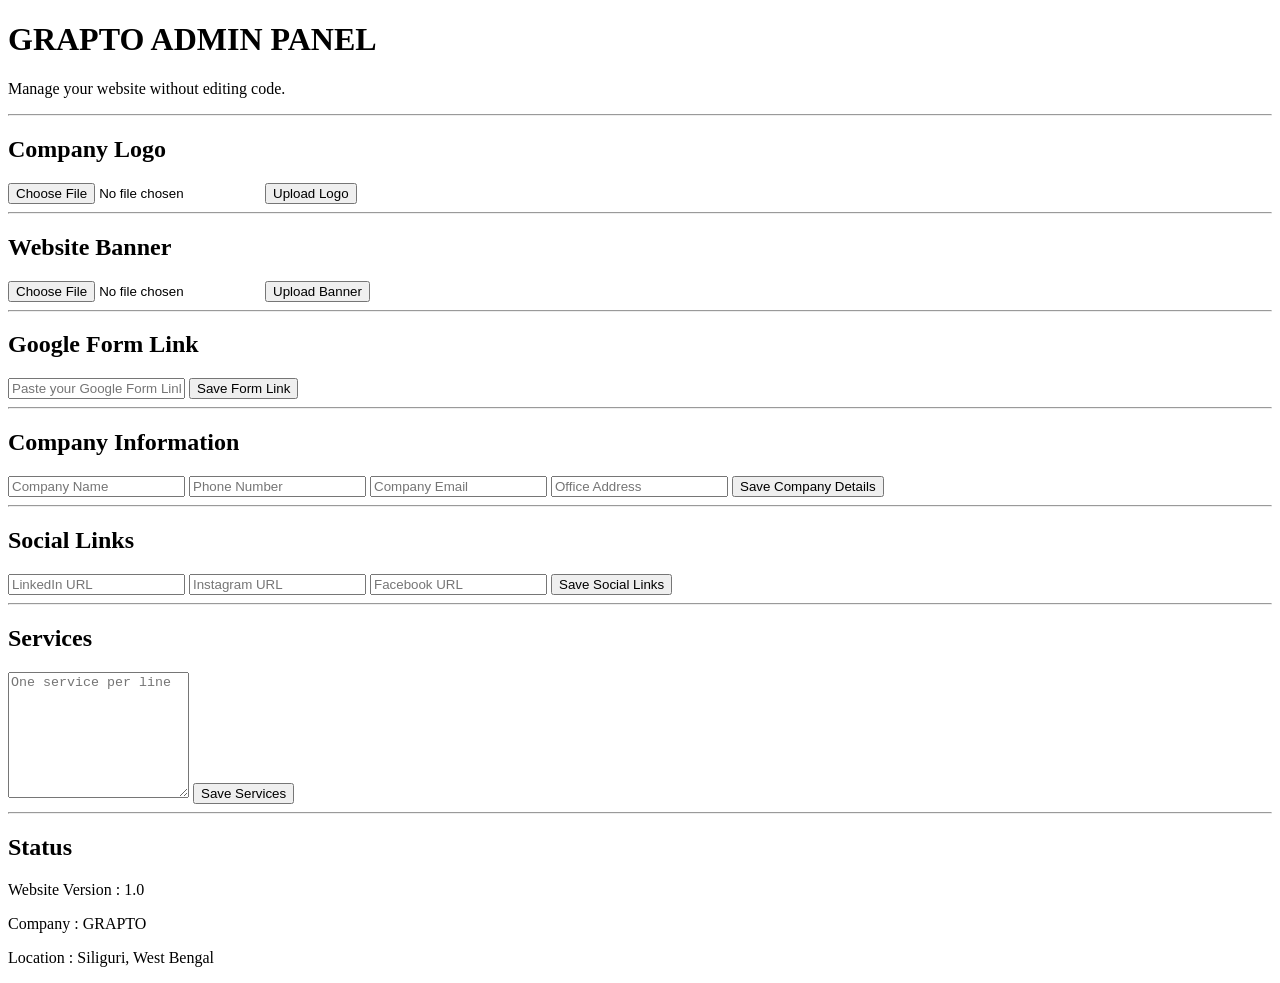
==== admin.html @ 56df452f "Add admin panel HTML structure" ====
<!DOCTYPE html>
<html lang="en">

<head>
    <meta charset="UTF-8">
    <meta name="viewport" content="width=device-width, initial-scale=1.0">
    <title>GRAPTO Admin</title>

    <link rel="stylesheet" href="assets/css/admin.css">
</head>

<body>

<div class="container">

<h1>GRAPTO ADMIN PANEL</h1>
<p>Manage your website without editing code.</p>

<hr>

<h2>Company Logo</h2>

<input type="file">

<button>Upload Logo</button>

<hr>

<h2>Website Banner</h2>

<input type="file">

<button>Upload Banner</button>

<hr>

<h2>Google Form Link</h2>

<input
type="text"
placeholder="Paste your Google Form Link here">

<button>Save Form Link</button>

<hr>

<h2>Company Information</h2>

<input
type="text"
placeholder="Company Name">

<input
type="text"
placeholder="Phone Number">

<input
type="email"
placeholder="Company Email">

<input
type="text"
placeholder="Office Address">

<button>Save Company Details</button>

<hr>

<h2>Social Links</h2>

<input
type="text"
placeholder="LinkedIn URL">

<input
type="text"
placeholder="Instagram URL">

<input
type="text"
placeholder="Facebook URL">

<button>Save Social Links</button>

<hr>

<h2>Services</h2>

<textarea
rows="8"
placeholder="One service per line"></textarea>

<button>Save Services</button>

<hr>

<h2>Status</h2>

<p>Website Version : 1.0</p>

<p>Company : GRAPTO</p>

<p>Location : Siliguri, West Bengal</p>

</div>

<script src="assets/js/admin.js"></script>

</body>
</html>
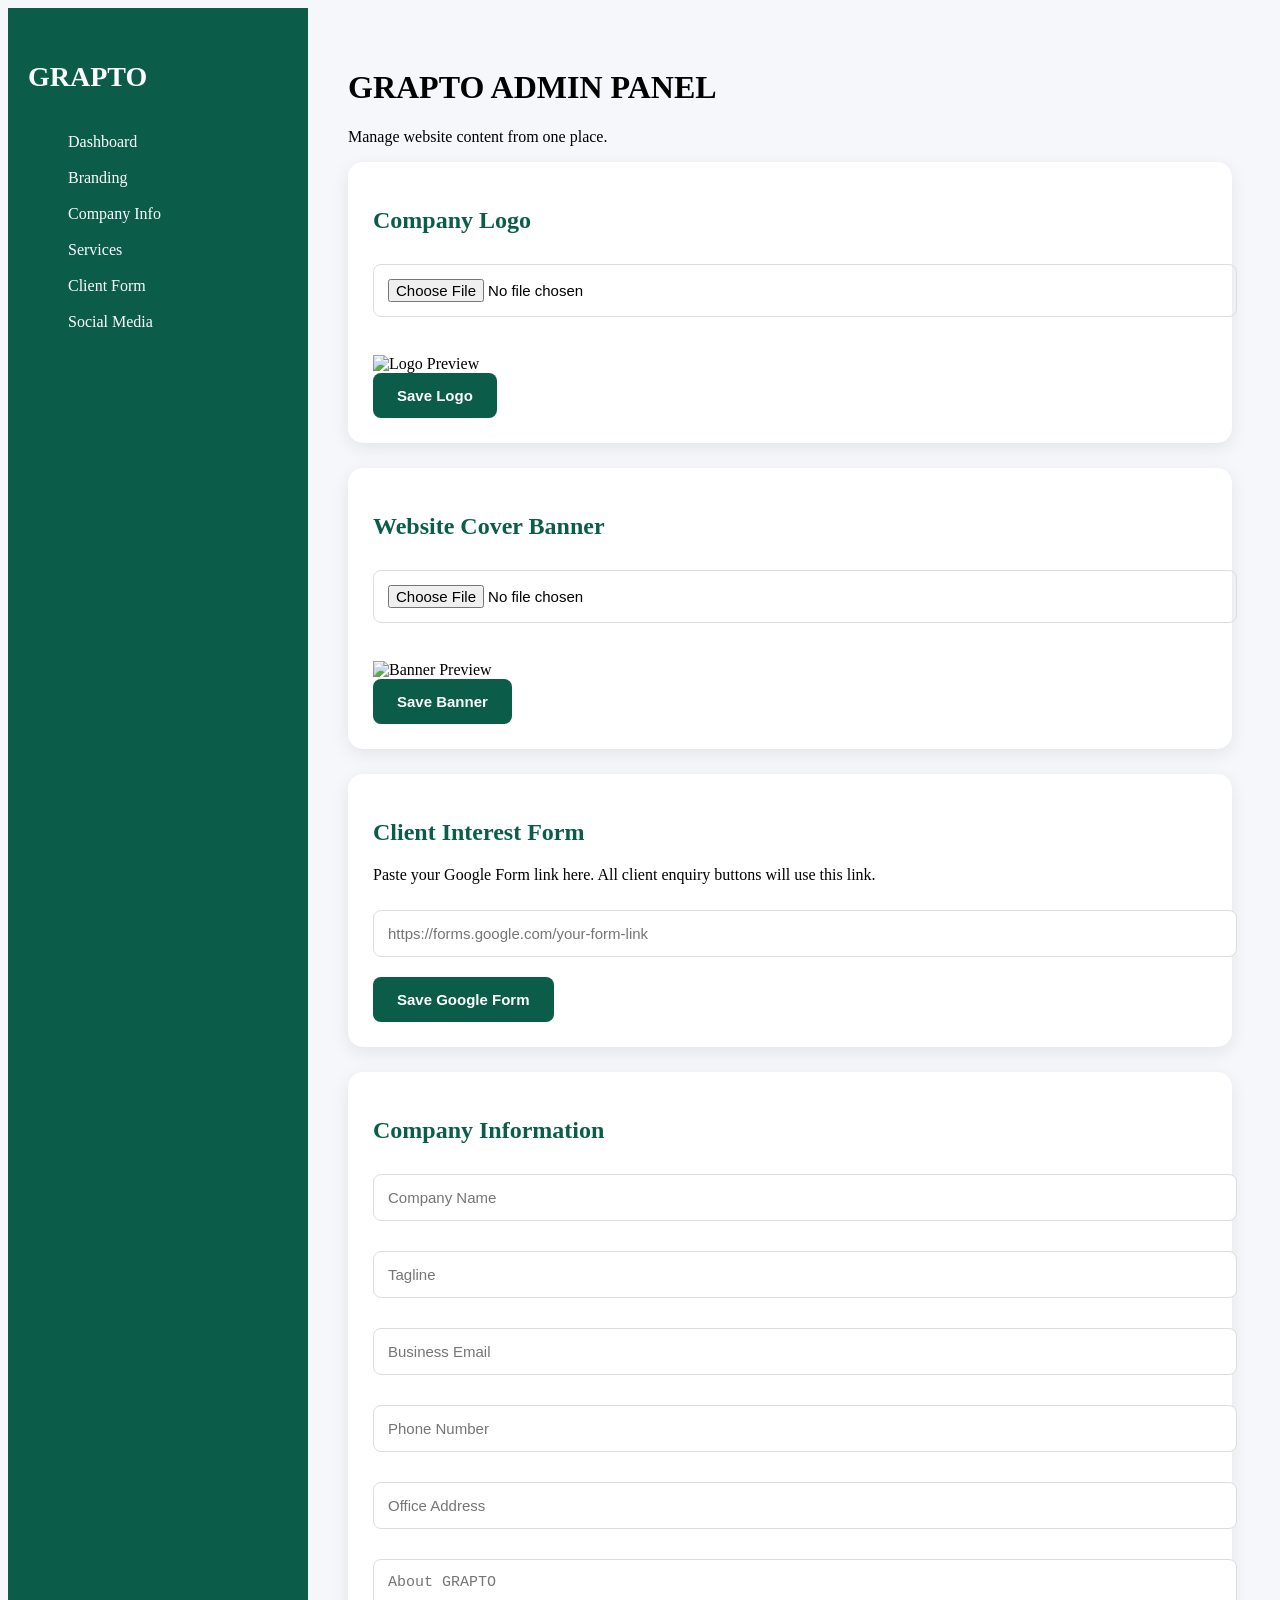
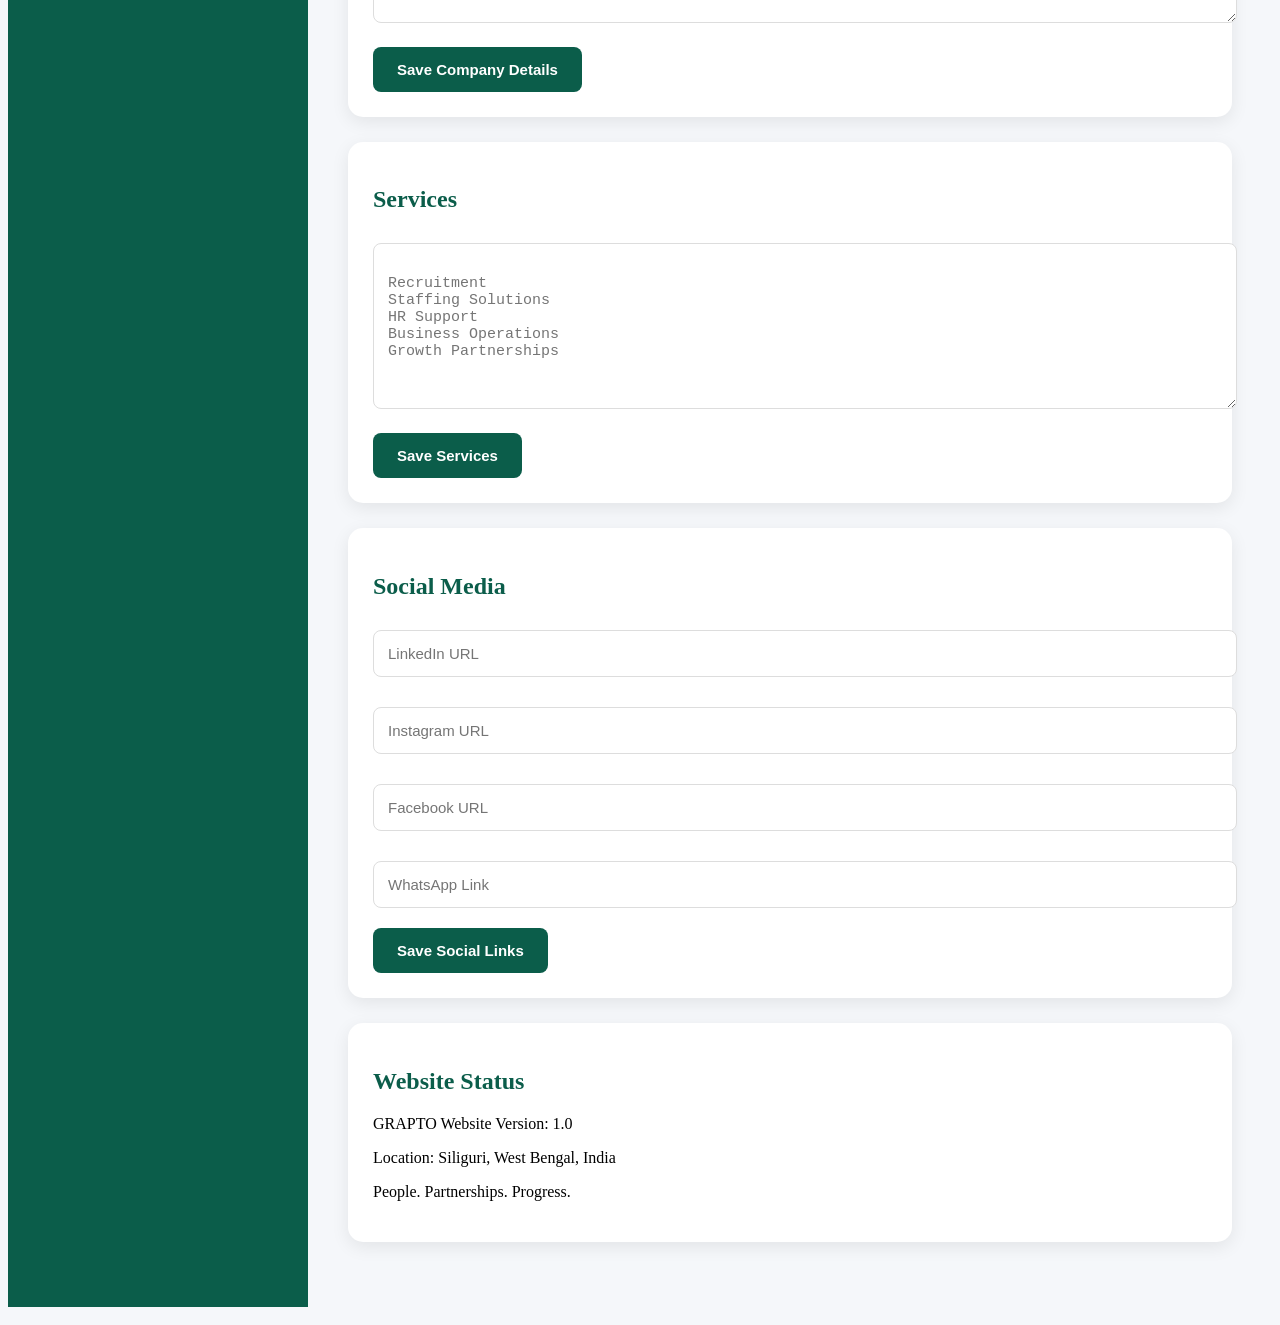
==== commit b06afc26: "Update admin.html" ====
--- a/admin.html
+++ b/admin.html
@@ -2,109 +2,264 @@
 <html lang="en">
 
 <head>
-    <meta charset="UTF-8">
-    <meta name="viewport" content="width=device-width, initial-scale=1.0">
-    <title>GRAPTO Admin</title>
-
-    <link rel="stylesheet" href="assets/css/admin.css">
+<meta charset="UTF-8">
+<meta name="viewport" content="width=device-width, initial-scale=1.0">
+
+<title>GRAPTO Admin Dashboard</title>
+
+<link rel="stylesheet" href="assets/css/admin.css">
+
 </head>
 
 <body>
 
-<div class="container">
+<div class="dashboard">
+
+<aside class="sidebar">
+
+<h1>GRAPTO</h1>
+
+<ul>
+<li>Dashboard</li>
+<li>Branding</li>
+<li>Company Info</li>
+<li>Services</li>
+<li>Client Form</li>
+<li>Social Media</li>
+</ul>
+
+</aside>
+
+
+<main class="main">
+
 
 <h1>GRAPTO ADMIN PANEL</h1>
-<p>Manage your website without editing code.</p>
-
-<hr>
+
+<p>
+Manage website content from one place.
+</p>
+
+
+
+<div class="card">
 
 <h2>Company Logo</h2>
 
-<input type="file">
-
-<button>Upload Logo</button>
-
-<hr>
-
-<h2>Website Banner</h2>
-
-<input type="file">
-
-<button>Upload Banner</button>
-
-<hr>
-
-<h2>Google Form Link</h2>
-
-<input
-type="text"
-placeholder="Paste your Google Form Link here">
-
-<button>Save Form Link</button>
-
-<hr>
+<input type="file" accept="image/*">
+
+<br><br>
+
+<img 
+src=""
+id="logoPreview"
+width="150"
+alt="Logo Preview">
+
+<br>
+
+<button>
+Save Logo
+</button>
+
+</div>
+
+
+
+
+<div class="card">
+
+<h2>Website Cover Banner</h2>
+
+<input type="file" accept="image/*">
+
+<br><br>
+
+<img 
+src=""
+id="bannerPreview"
+width="300"
+alt="Banner Preview">
+
+<br>
+
+<button>
+Save Banner
+</button>
+
+</div>
+
+
+
+
+
+<div class="card">
+
+<h2>Client Interest Form</h2>
+
+<p>
+Paste your Google Form link here.
+All client enquiry buttons will use this link.
+</p>
+
+
+<input 
+type="url"
+placeholder="https://forms.google.com/your-form-link">
+
+
+<button>
+Save Google Form
+</button>
+
+</div>
+
+
+
+
+
+
+<div class="card">
 
 <h2>Company Information</h2>
 
-<input
+
+<input 
 type="text"
 placeholder="Company Name">
 
-<input
+
+<input 
+type="text"
+placeholder="Tagline">
+
+
+<input 
+type="email"
+placeholder="Business Email">
+
+
+<input 
 type="text"
 placeholder="Phone Number">
 
-<input
-type="email"
-placeholder="Company Email">
-
-<input
+
+<input 
 type="text"
 placeholder="Office Address">
 
-<button>Save Company Details</button>
-
-<hr>
-
-<h2>Social Links</h2>
-
-<input
-type="text"
-placeholder="LinkedIn URL">
-
-<input
-type="text"
-placeholder="Instagram URL">
-
-<input
-type="text"
-placeholder="Facebook URL">
-
-<button>Save Social Links</button>
-
-<hr>
+
+<textarea
+placeholder="About GRAPTO">
+</textarea>
+
+
+<button>
+Save Company Details
+</button>
+
+
+</div>
+
+
+
+
+
+
+<div class="card">
 
 <h2>Services</h2>
+
 
 <textarea
 rows="8"
-placeholder="One service per line"></textarea>
-
-<button>Save Services</button>
-
-<hr>
-
-<h2>Status</h2>
-
-<p>Website Version : 1.0</p>
-
-<p>Company : GRAPTO</p>
-
-<p>Location : Siliguri, West Bengal</p>
-
-</div>
-
-<script src="assets/js/admin.js"></script>
+placeholder="
+Recruitment
+Staffing Solutions
+HR Support
+Business Operations
+Growth Partnerships
+">
+</textarea>
+
+
+<button>
+Save Services
+</button>
+
+
+</div>
+
+
+
+
+
+
+
+<div class="card">
+
+<h2>Social Media</h2>
+
+
+<input 
+type="url"
+placeholder="LinkedIn URL">
+
+
+<input 
+type="url"
+placeholder="Instagram URL">
+
+
+<input 
+type="url"
+placeholder="Facebook URL">
+
+
+<input 
+type="url"
+placeholder="WhatsApp Link">
+
+
+<button>
+Save Social Links
+</button>
+
+
+</div>
+
+
+
+
+
+
+
+<div class="card">
+
+<h2>Website Status</h2>
+
+<p>
+GRAPTO Website Version: 1.0
+</p>
+
+<p>
+Location: Siliguri, West Bengal, India
+</p>
+
+<p>
+People. Partnerships. Progress.
+</p>
+
+
+</div>
+
+
+
+</main>
+
+</div>
+
 
 </body>
+
 </html>
--- a/assets/css/admin.css
+++ b/assets/css/admin.css
@@ -0,0 +1,99 @@
+```css
+*{
+margin:0;
+padding:0;
+box-sizing:border-box;
+font-family:Arial,Helvetica,sans-serif;
+}
+
+body{
+background:#f5f7fa;
+}
+
+.dashboard{
+display:flex;
+min-height:100vh;
+}
+
+/* Sidebar */
+
+.sidebar{
+width:260px;
+background:#0B5D4A;
+color:white;
+padding:30px 20px;
+}
+
+.sidebar h1{
+font-size:28px;
+margin-bottom:40px;
+}
+
+.sidebar ul{
+list-style:none;
+}
+
+.sidebar li{
+margin:18px 0;
+}
+
+.sidebar a{
+color:white;
+text-decoration:none;
+font-size:17px;
+display:block;
+padding:12px;
+border-radius:8px;
+transition:.3s;
+}
+
+.sidebar a:hover{
+background:rgba(255,255,255,.15);
+}
+
+/* Main */
+
+.main{
+flex:1;
+padding:40px;
+}
+
+.card{
+background:white;
+padding:25px;
+border-radius:15px;
+margin-bottom:25px;
+box-shadow:0 5px 18px rgba(0,0,0,.08);
+}
+
+.card h2{
+margin-bottom:20px;
+color:#0B5D4A;
+}
+
+input,
+textarea{
+width:100%;
+padding:14px;
+margin-top:10px;
+margin-bottom:20px;
+border:1px solid #ddd;
+border-radius:8px;
+font-size:15px;
+}
+
+button{
+background:#0B5D4A;
+color:white;
+border:none;
+padding:14px 24px;
+border-radius:8px;
+cursor:pointer;
+font-size:15px;
+font-weight:bold;
+}
+
+button:hover{
+background:#08483A;
+}
+```
